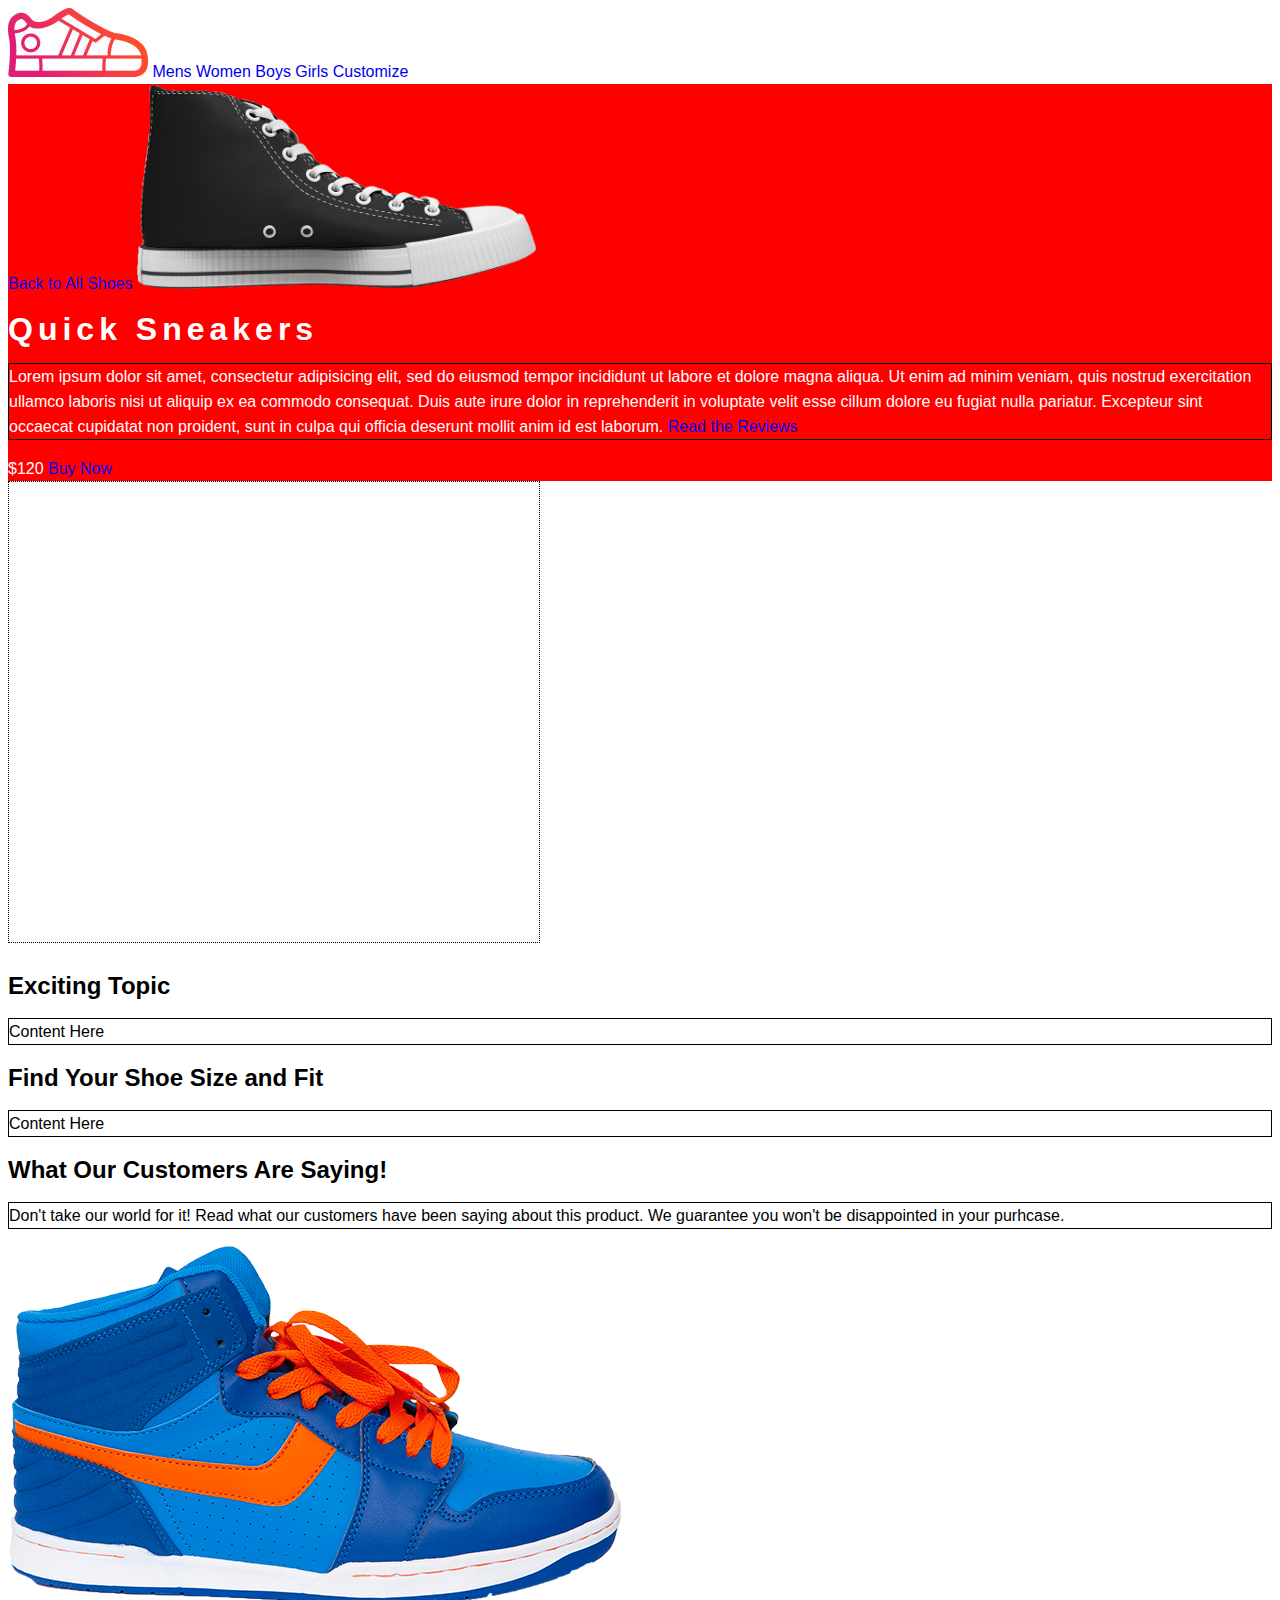
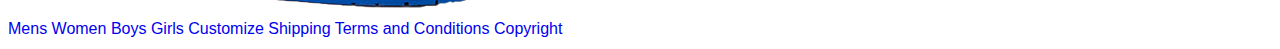
==== hw.html @ f8748edc "hw" ====
<!DOCTYPE html>
<html>
  <head>
    <meta charset="utf-8">
    <title> My Page </title>
    <link rel="stylesheet" href="hw.css"/>
  </head>
  <body>
      <header>
          <nav>
            <img src="images/logo.jpg">
            <a href="#">Mens</a>
            <a href="#">Women</a>
            <a href="#">Boys</a>
            <a href="#">Girls</a>
            <a href="#">Customize</a>
          </nav>
      </header>
      <section class="Section-1">
        <a href="#">
          Back to All Shoes
        </a>
        <img src="images/shoe1.png" class="shoe-1" alt="Image of a Converse Sneaker"/>
        <h1>Quick Sneakers</h1>
        <p>
          Lorem ipsum dolor sit amet, consectetur adipisicing elit, sed do eiusmod
          tempor incididunt ut labore et dolore magna aliqua. Ut enim ad minim veniam,
          quis nostrud exercitation ullamco laboris nisi ut aliquip ex ea commodo consequat.
          Duis aute irure dolor in reprehenderit in voluptate velit esse cillum dolore
          eu fugiat nulla pariatur. Excepteur sint occaecat cupidatat non proident,
          sunt in culpa qui officia deserunt mollit anim id est laborum.
          <a href="#">Read the Reviews</a>
        </p>
<div>
  $120
  <a href="#">Buy Now</a>
</div>
      </section>
      <div class="box-model-example">
      </div>
      <section class="Section-2">
        <h2> Exciting Topic </h2>
        <p>
        Content Here
        </p>
      </section>
      <section>
        <h2> Find Your Shoe Size and Fit </h2>
        <p>
        Content Here
        </p>
      </section>
      <section>
        <h2> What Our Customers Are Saying! </h2>
        <p>
        Don't take our world for it! Read what our customers have been saying about this product. We guarantee you won't be disappointed in your purhcase.
        </p>
      </section
      <section class="Section-3">
        <img src="images/shoe2.png"/>
      </section>
    <footer>
      <nav>
        <a href="#">Mens</a>
        <a href="#">Women</a>
        <a href="#">Boys</a>
        <a href="#">Girls</a>
        <a href="#">Customize</a>
        <a href="#">Shipping</a>
        <a href="#">Terms and Conditions</a>
        <a href="#">Copyright</a>
      </nav>
    </footer>
  </body>
</html>
---- hw.css ----
body {
  font-family: sans-serif;
  line-height: 25px;
}


.Section-1{
  background-color: red;
  color: white;
}
.shoe-1{
  width: 400px;
}

h1 {
  letter-spacing: 5px;
}

a {
  text-decoration: none;
}

.exampletag {
  line-height: 40px;
  text-transform: capitalize;
  padding: 25px 10px;
  margin:10px 5px 5px 8px;
  /*if you do one element it does top, bottom, left and right.
  When you do two values for that, like example the first two are top and bottom, second two are left and right */
  /*Use control / to comment out a comment*/
}


p {
  border: 1px solid black;
}

.box-model-example{
  border:1px dotted black;
  width: 500px;
  height:400px;
  padding-top: 60px;
  padding-left: 30px;
  margin-bottom: 30px;
  margin-right: 40px;
  /*height: 400+60+30=490 total height of this element (2 to account for top and bottom border px)*/
  /*width: 500 +30+40=570 (2 more to account for right and left border px)*/
}
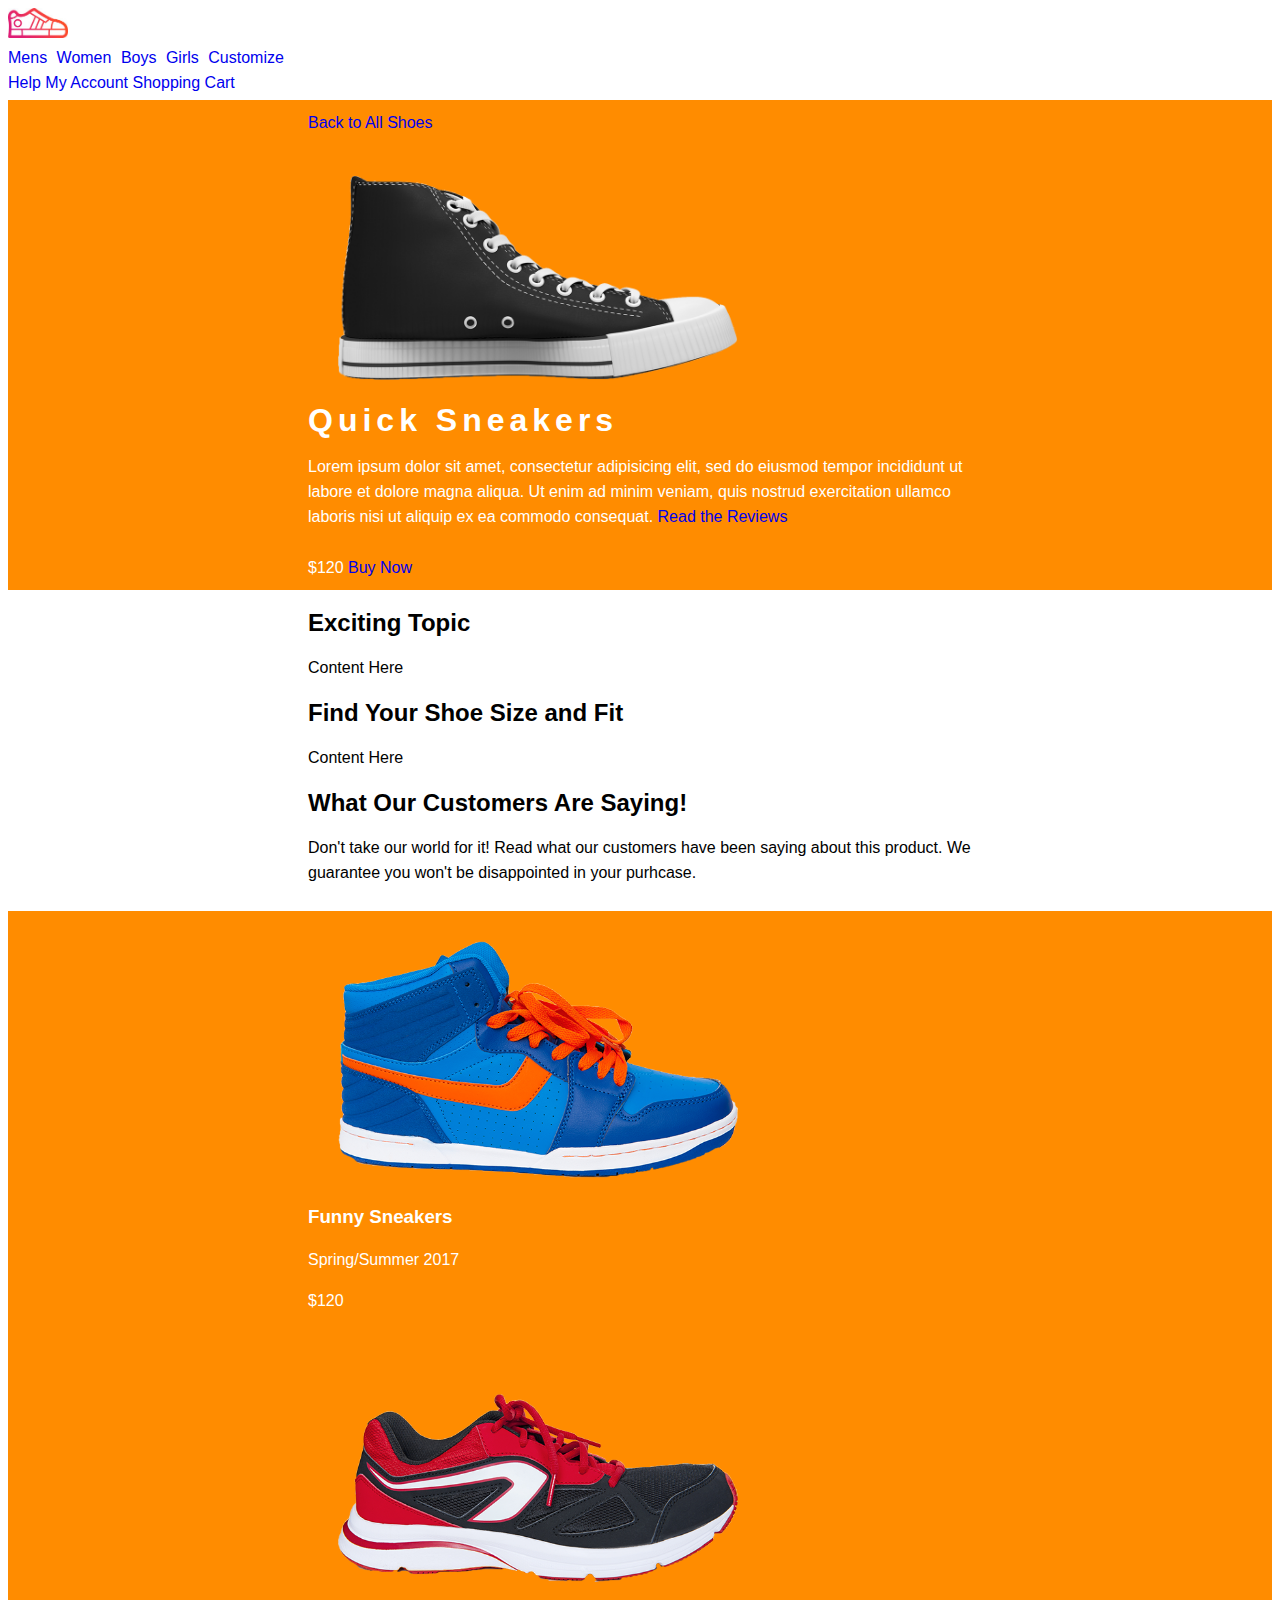
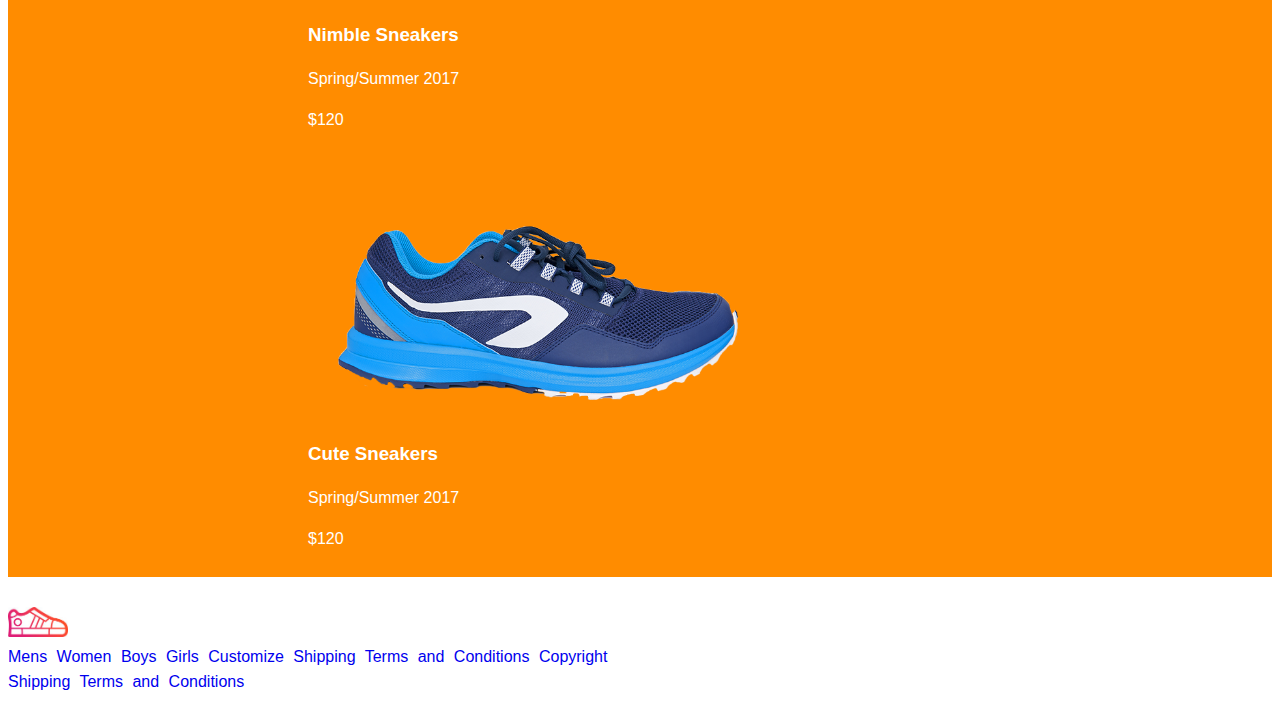
==== commit 051763d3: "hw" ====
--- a/hw.html
+++ b/hw.html
@@ -8,36 +8,42 @@
   <body>
       <header>
           <nav>
-            <img src="images/logo.jpg">
+            <img src="images/logo.jpg" class="shoe-nav-logo"/>
+          </nav>
+          <nav class="top-nav">
             <a href="#">Mens</a>
             <a href="#">Women</a>
             <a href="#">Boys</a>
             <a href="#">Girls</a>
             <a href="#">Customize</a>
           </nav>
+          <nav class="second-top-nav">
+            <a href="#">Help</a>
+            <a href="#">My Account</a>
+            <a href="#"> Shopping Cart </a>
+          </nav>
       </header>
       <section class="Section-1">
-        <a href="#">
+        <div>
+        <a href="#" class="back-to-all-shoes">
           Back to All Shoes
         </a>
+        <div></div>
         <img src="images/shoe1.png" class="shoe-1" alt="Image of a Converse Sneaker"/>
         <h1>Quick Sneakers</h1>
         <p>
           Lorem ipsum dolor sit amet, consectetur adipisicing elit, sed do eiusmod
           tempor incididunt ut labore et dolore magna aliqua. Ut enim ad minim veniam,
           quis nostrud exercitation ullamco laboris nisi ut aliquip ex ea commodo consequat.
-          Duis aute irure dolor in reprehenderit in voluptate velit esse cillum dolore
-          eu fugiat nulla pariatur. Excepteur sint occaecat cupidatat non proident,
-          sunt in culpa qui officia deserunt mollit anim id est laborum.
           <a href="#">Read the Reviews</a>
         </p>
+      </div>
 <div>
   $120
   <a href="#">Buy Now</a>
 </div>
       </section>
-      <div class="box-model-example">
-      </div>
+      <div>
       <section class="Section-2">
         <h2> Exciting Topic </h2>
         <p>
@@ -55,11 +61,28 @@
         <p>
         Don't take our world for it! Read what our customers have been saying about this product. We guarantee you won't be disappointed in your purhcase.
         </p>
-      </section
+      </div>
+      </section>
       <section class="Section-3">
-        <img src="images/shoe2.png"/>
+        <div>
+        <img src="images/shoe2.png" class="shoe-1"/>
+        <h3> Funny Sneakers </h3>
+        <p> Spring/Summer 2017 </p>
+        <p> $120 </p>
+        <img src="images/shoe3.png" class="shoe-1"/>
+        <h3> Nimble Sneakers </h3>
+        <p> Spring/Summer 2017 </p>
+        <p> $120 </p>
+        <img src="images/shoe4.png" class="shoe-1"/>
+        <h3> Cute Sneakers </h3>
+        <p> Spring/Summer 2017 </p>
+        <p> $120 </p>
+      </div>
       </section>
-    <footer>
+    <footer class="footer">
+      <nav>
+        <img src="images/logo.jpg" class="shoe-nav-logo"/>
+      </nav>
       <nav>
         <a href="#">Mens</a>
         <a href="#">Women</a>
@@ -70,6 +93,9 @@
         <a href="#">Terms and Conditions</a>
         <a href="#">Copyright</a>
       </nav>
+      <nav>
+        <a href="#">Shipping</a>
+        <a href="#">Terms and Conditions</a>
     </footer>
   </body>
 </html>
--- a/hw.css
+++ b/hw.css
@@ -3,13 +3,42 @@
   line-height: 25px;
 }
 
+.shoe-nav-logo{
+  width: 60px;
+  height: 30px;
+}
+.top-nav{
+  word-spacing: 5px;
+}
 
+.second-top-nav{
+  margin-bottom: 5px;
+}
 .Section-1{
-  background-color: red;
+  background-color: darkorange;
   color: white;
 }
+
+.back-to-all-shoes{
+  display: block;
+  padding-top: 10px;
+}
+
 .shoe-1{
   width: 400px;
+  margin-left:30px;
+  margin-top: 30px;
+}
+
+.Section-3{
+  background-color: darkorange;
+  color: white;
+}
+
+.footer{
+  display: block;
+  padding-top: 30px;
+  word-spacing: 5px;
 }
 
 h1 {
@@ -20,29 +49,37 @@
   text-decoration: none;
 }
 
-.exampletag {
+p {
+}
+
+div{
+  text-align: left;
+  margin-left: 300px;
+  margin-right: 300px;
+  padding-bottom: 10px;
+}
+
+/*.exampletag {
   line-height: 40px;
   text-transform: capitalize;
   padding: 25px 10px;
-  margin:10px 5px 5px 8px;
+  margin:10px 5px 5px 8px;*/
   /*if you do one element it does top, bottom, left and right.
   When you do two values for that, like example the first two are top and bottom, second two are left and right */
   /*Use control / to comment out a comment*/
-}
 
 
-p {
-  border: 1px solid black;
-}
 
-.box-model-example{
+
+
+/*.box-model-example{
   border:1px dotted black;
   width: 500px;
   height:400px;
   padding-top: 60px;
   padding-left: 30px;
   margin-bottom: 30px;
-  margin-right: 40px;
+  margin-right: 40px;*/
   /*height: 400+60+30=490 total height of this element (2 to account for top and bottom border px)*/
   /*width: 500 +30+40=570 (2 more to account for right and left border px)*/
 }
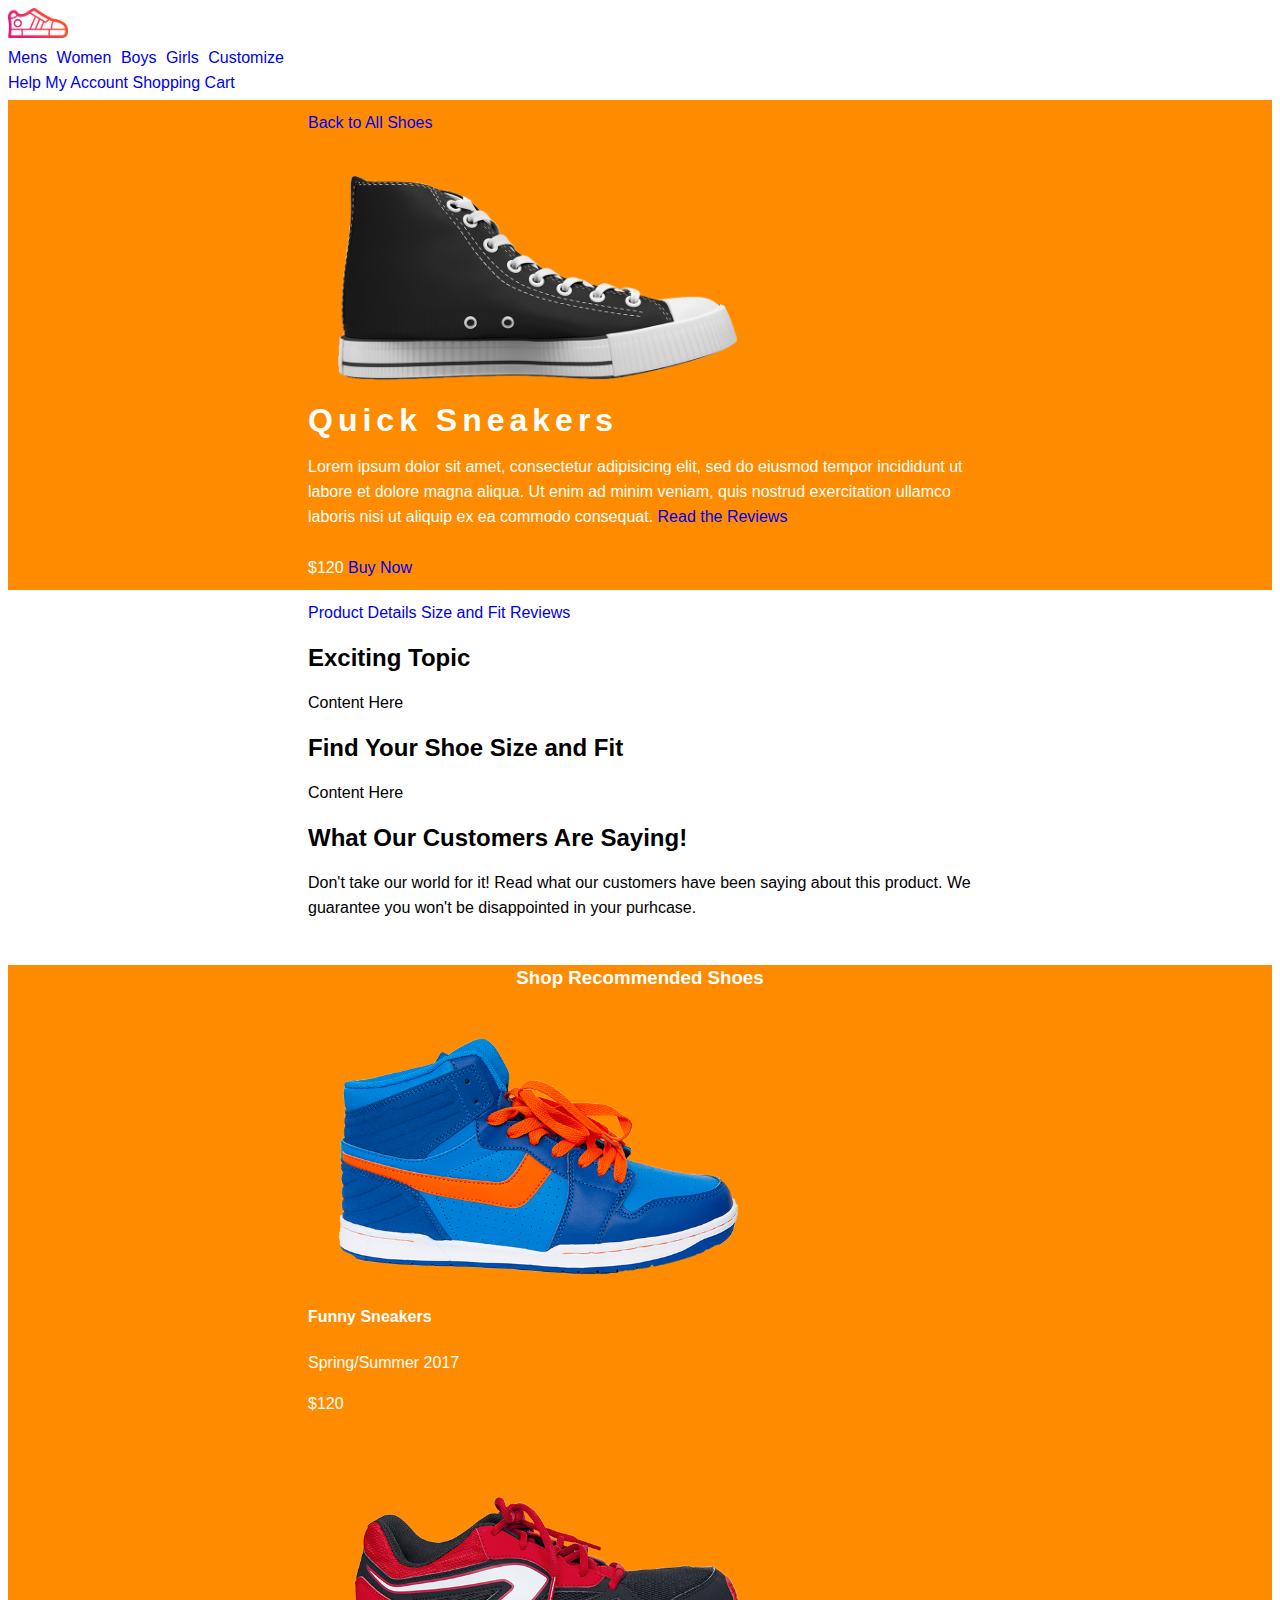
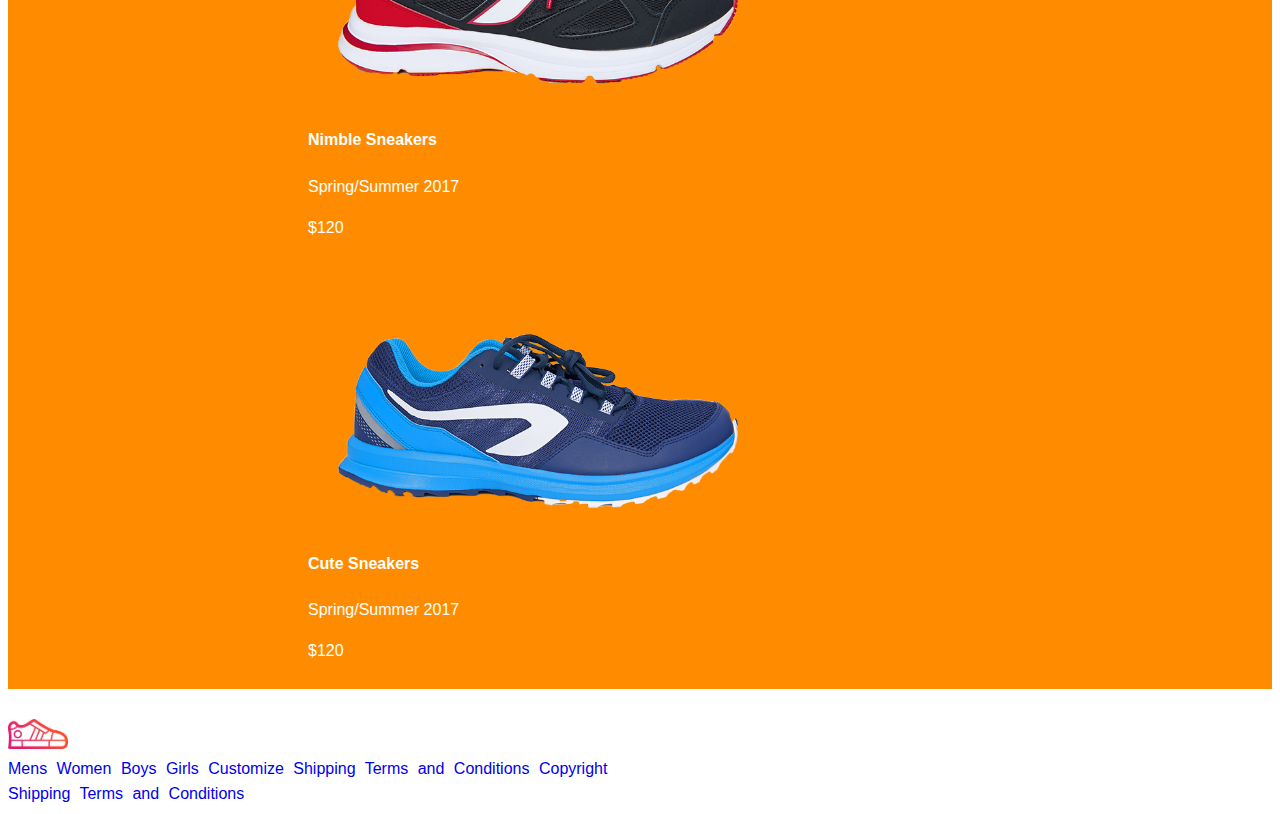
==== commit c06f090c: "hw" ====
--- a/hw.html
+++ b/hw.html
@@ -45,6 +45,11 @@
       </section>
       <div>
       <section class="Section-2">
+        <nav class="nav-2">
+          <a href="#">Product Details</a>
+          <a href="#">Size and Fit</a>
+          <a href="#">Reviews</a>
+        </nav>
         <h2> Exciting Topic </h2>
         <p>
         Content Here
@@ -64,17 +69,18 @@
       </div>
       </section>
       <section class="Section-3">
+        <h3> Shop Recommended Shoes </h3>
         <div>
         <img src="images/shoe2.png" class="shoe-1"/>
-        <h3> Funny Sneakers </h3>
+        <h4> Funny Sneakers </h3>
         <p> Spring/Summer 2017 </p>
         <p> $120 </p>
         <img src="images/shoe3.png" class="shoe-1"/>
-        <h3> Nimble Sneakers </h3>
+        <h4> Nimble Sneakers </h3>
         <p> Spring/Summer 2017 </p>
         <p> $120 </p>
         <img src="images/shoe4.png" class="shoe-1"/>
-        <h3> Cute Sneakers </h3>
+        <h4> Cute Sneakers </h3>
         <p> Spring/Summer 2017 </p>
         <p> $120 </p>
       </div>
--- a/hw.css
+++ b/hw.css
@@ -30,6 +30,11 @@
   margin-top: 30px;
 }
 
+.nav-2{
+  display: block;
+  padding-top: 10px;
+}
+
 .Section-3{
   background-color: darkorange;
   color: white;
@@ -43,6 +48,10 @@
 
 h1 {
   letter-spacing: 5px;
+}
+
+h3{
+  text-align: center;
 }
 
 a {
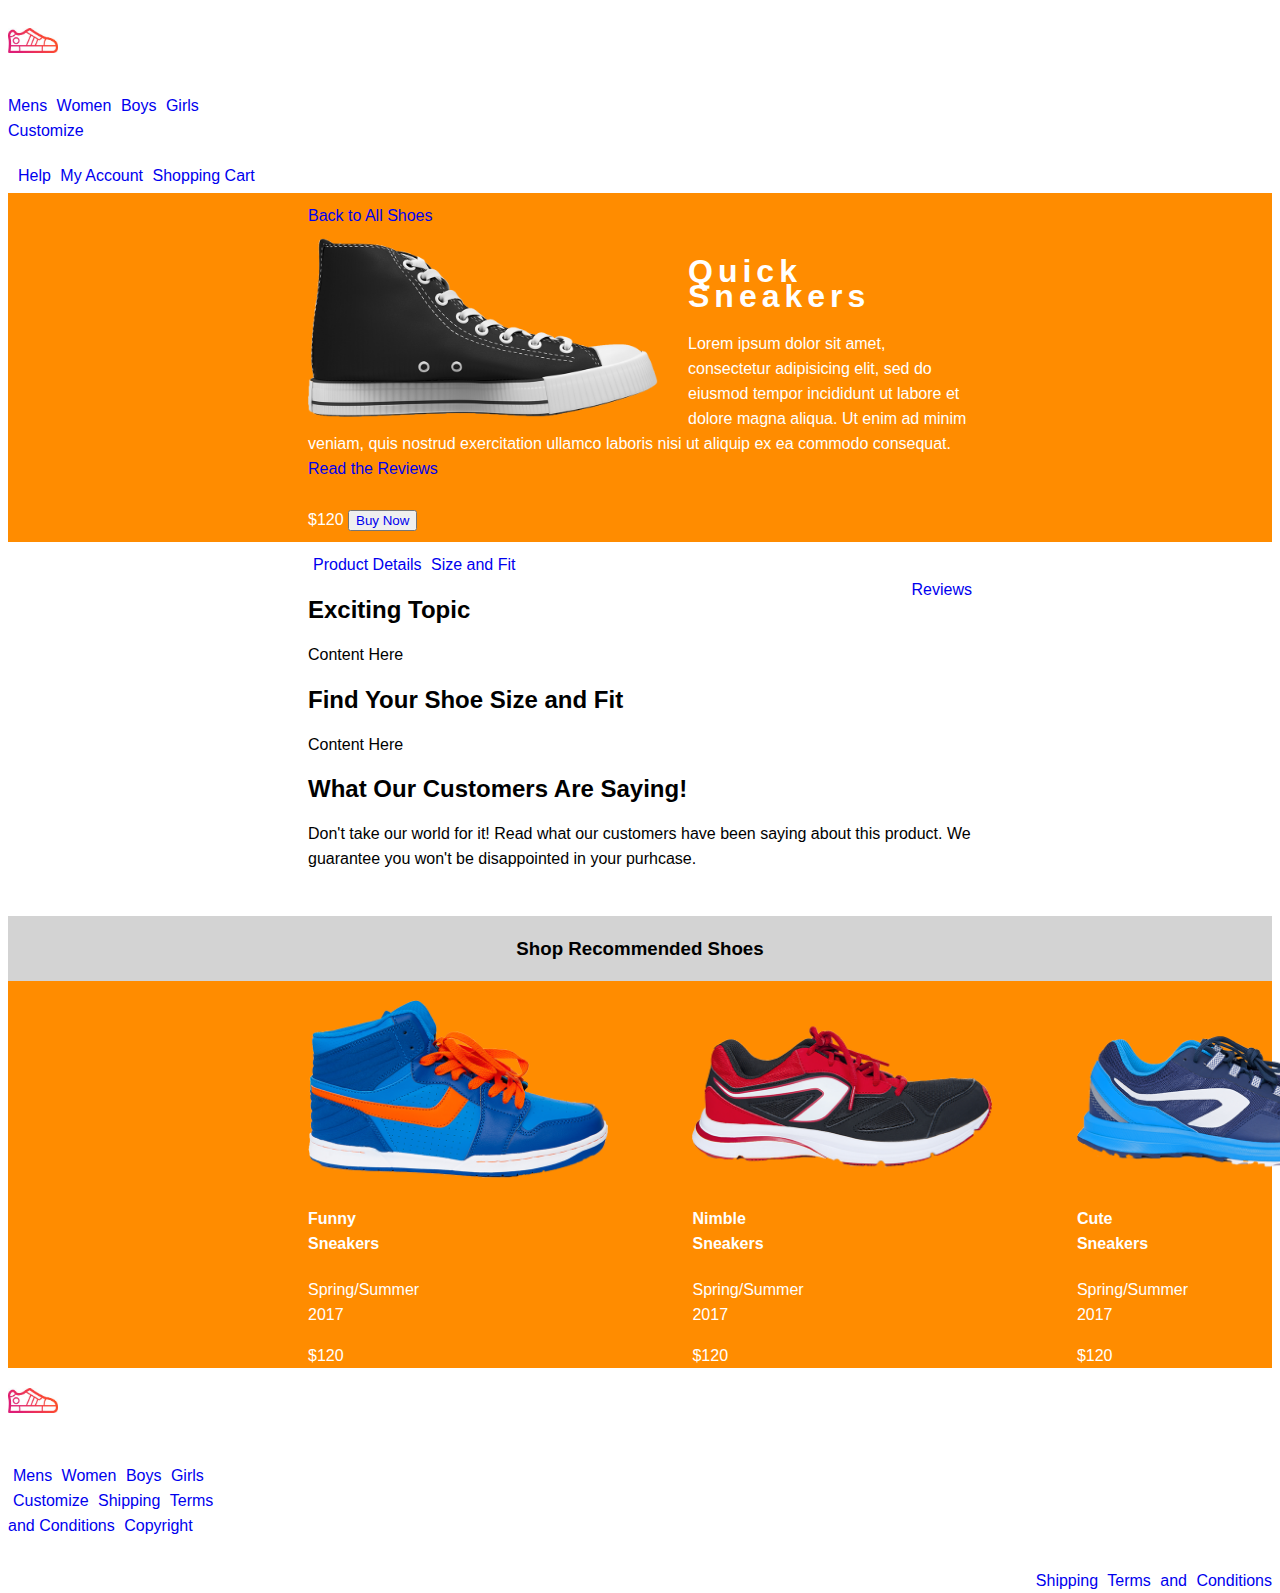
==== commit 67de3ffc: "hw3" ====
--- a/hw.html
+++ b/hw.html
@@ -40,14 +40,16 @@
       </div>
 <div>
   $120
-  <a href="#">Buy Now</a>
+<button><a href="#">Buy Now</a></button>
 </div>
       </section>
       <div>
-      <section class="Section-2">
+      <section>
         <nav class="nav-2">
           <a href="#">Product Details</a>
           <a href="#">Size and Fit</a>
+        </nav>
+        <nav class="nav-2-a">
           <a href="#">Reviews</a>
         </nav>
         <h2> Exciting Topic </h2>
@@ -70,26 +72,35 @@
       </section>
       <section class="Section-3">
         <h3> Shop Recommended Shoes </h3>
-        <div>
-        <img src="images/shoe2.png" class="shoe-1"/>
-        <h4> Funny Sneakers </h3>
-        <p> Spring/Summer 2017 </p>
-        <p> $120 </p>
-        <img src="images/shoe3.png" class="shoe-1"/>
-        <h4> Nimble Sneakers </h3>
-        <p> Spring/Summer 2017 </p>
-        <p> $120 </p>
-        <img src="images/shoe4.png" class="shoe-1"/>
-        <h4> Cute Sneakers </h3>
+
+        <div class="shoe-2">
+        <img src="images/shoe2.png" class="shoe-2-a"/>
+        <h4> Funny Sneakers </h4>
         <p> Spring/Summer 2017 </p>
         <p> $120 </p>
       </div>
-      </section>
-    <footer class="footer">
+
+      <div class="shoe-3">
+        <img src="images/shoe3.png" class="shoe-3-a"/>
+        <h4> Nimble Sneakers </h4>
+        <p> Spring/Summer 2017 </p>
+        <p> $120 </p>
+      </div>
+
+        <div class="shoe-4">
+        <img src="images/shoe4.png" class="shoe-4-a"/>
+        <h4> Cute Sneakers </h4>
+        <p> Spring/Summer 2017 </p>
+        <p> $120 </p>
+      </div>
+
+</section>
+
+    <footer>
       <nav>
         <img src="images/logo.jpg" class="shoe-nav-logo"/>
       </nav>
-      <nav>
+      <nav class="footer">
         <a href="#">Mens</a>
         <a href="#">Women</a>
         <a href="#">Boys</a>
@@ -99,9 +110,10 @@
         <a href="#">Terms and Conditions</a>
         <a href="#">Copyright</a>
       </nav>
-      <nav>
+      <nav class="second-footer">
         <a href="#">Shipping</a>
         <a href="#">Terms and Conditions</a>
+      </nav>
     </footer>
   </body>
 </html>
--- a/hw.css
+++ b/hw.css
@@ -4,16 +4,31 @@
 }
 
 .shoe-nav-logo{
-  width: 60px;
-  height: 30px;
+  width: 50px;
+  height: 25px;
+  display: inline-block;
+  float: left;
+  margin-bottom: 20px;
+  margin-top: 20px;
+  margin-right: 10px;
 }
 .top-nav{
   word-spacing: 5px;
+  display: inline-block;
+  margin-right: 1050px;
+  margin-bottom: 20px;
+  margin-top: 20px;
 }
 
 .second-top-nav{
   margin-bottom: 5px;
+  display: inline-block;
+  margin-left: 5px;
 }
+.second-top-nav a {
+  margin-left: 5px;
+}
+
 .Section-1{
   background-color: darkorange;
   color: white;
@@ -25,9 +40,9 @@
 }
 
 .shoe-1{
-  width: 400px;
-  margin-left:30px;
-  margin-top: 30px;
+  width: 350px;
+  margin-right:30px;
+  float: left;
 }
 
 .nav-2{
@@ -35,15 +50,83 @@
   padding-top: 10px;
 }
 
+.nav-2 a {
+  margin-left: 5px;
+}
+
+.nav-2-a{
+float: right
+}
+
 .Section-3{
   background-color: darkorange;
   color: white;
 }
 
+.shoe-2{
+  width: 50px;
+  height: 100px;
+  margin-right:30px;
+  display: inline-block;
+}
+
+.shoe-3{
+  width: 50px;
+  height: 100px;
+  margin-right:30px;
+  display: inline-block;
+}
+
+.shoe-4{
+  width: 50px;
+  height: 100px;
+  margin-right:30px;
+  display: inline-block;
+}
+
+.shoe-2-a{
+  width: 300px;
+  margin-right:30px;
+  display: inline-block;
+}
+
+.shoe-3-a{
+  width: 300px;
+  margin-right:30px;
+  display: inline-block;
+}
+
+.shoe-4-a{
+  width: 300px;
+  margin-right:30px;
+  display: inline-block;
+}
+
+.shoes-section{
+  display: inline;
+  margin-right:30px;
+}
+
+
+.all-footer{
+  display: inline;
+}
+
 .footer{
-  display: block;
-  padding-top: 30px;
+  margin-top: 30px;
+  margin-right: 1050px;
+  display: inline-block;
+}
+
+.footer a {
+  margin-left: 5px;
+}
+
+.second-footer{
+  margin-top: 30px;
   word-spacing: 5px;
+  float: right;
+  display: inline-block;
 }
 
 h1 {
@@ -52,7 +135,12 @@
 
 h3{
   text-align: center;
+  background-color: lightgray;
+  color: black;
+  padding-top: 20px;
+  padding-bottom: 20px;
 }
+
 
 a {
   text-decoration: none;
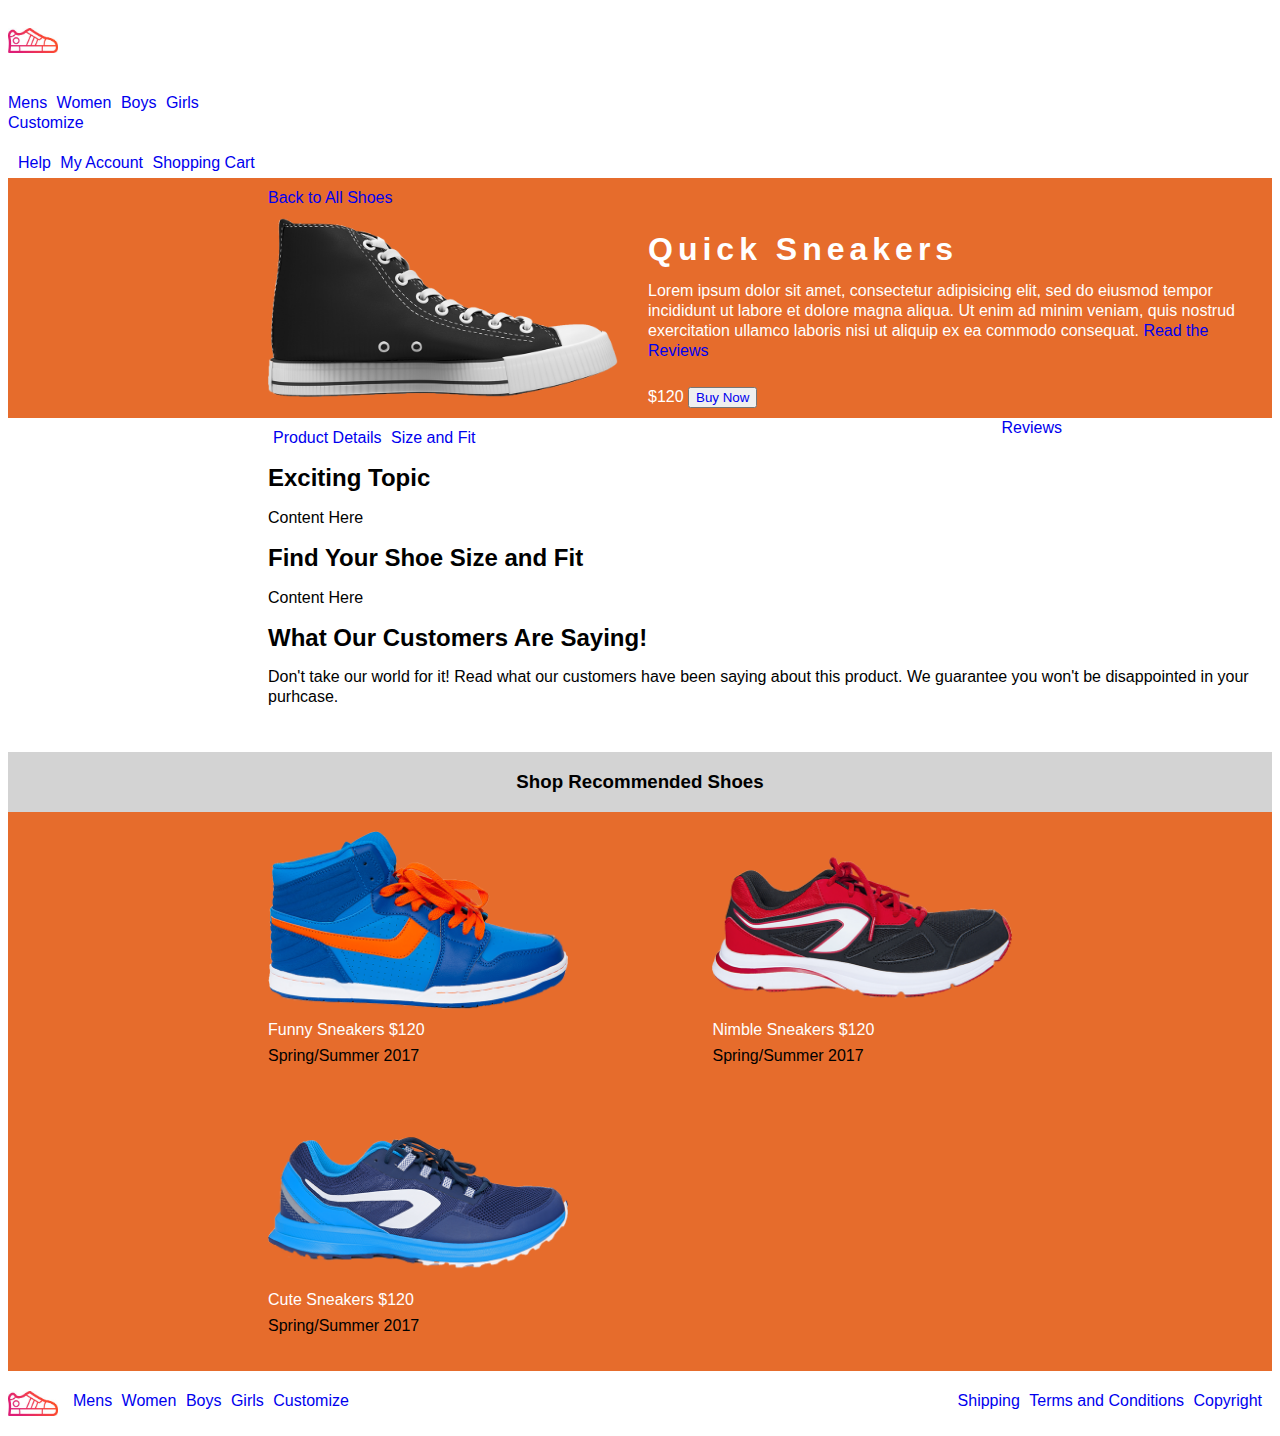
==== commit 73cb8b88: "hw4" ====
--- a/hw.html
+++ b/hw.html
@@ -73,29 +73,22 @@
       <section class="Section-3">
         <h3> Shop Recommended Shoes </h3>
 
-        <div class="shoe-2">
-        <img src="images/shoe2.png" class="shoe-2-a"/>
-        <h4> Funny Sneakers </h4>
-        <p> Spring/Summer 2017 </p>
-        <p> $120 </p>
+      <div class="shoe-2">
+        <img src="images/shoe2.png" class="shoe-2-picture"/>
+        <p> Funny Sneakers $120 </p>
+        <p2> Spring/Summer 2017 </p2>
       </div>
-
       <div class="shoe-3">
-        <img src="images/shoe3.png" class="shoe-3-a"/>
-        <h4> Nimble Sneakers </h4>
-        <p> Spring/Summer 2017 </p>
-        <p> $120 </p>
+        <img src="images/shoe3.png" class="shoe-3-picture"/>
+        <p> Nimble Sneakers $120 </p>
+        <p2> Spring/Summer 2017 </p2>
       </div>
-
-        <div class="shoe-4">
-        <img src="images/shoe4.png" class="shoe-4-a"/>
-        <h4> Cute Sneakers </h4>
-        <p> Spring/Summer 2017 </p>
-        <p> $120 </p>
+      <div class="shoe-4">
+        <img src="images/shoe4.png" class="shoe-4-picture"/>
+        <p> Cute Sneakers $120</p>
+        <p2> Spring/Summer 2017 </p2>
       </div>
-
 </section>
-
     <footer>
       <nav>
         <img src="images/logo.jpg" class="shoe-nav-logo"/>
@@ -106,14 +99,12 @@
         <a href="#">Boys</a>
         <a href="#">Girls</a>
         <a href="#">Customize</a>
+      </nav>
+      <nav class="second-footer">
         <a href="#">Shipping</a>
         <a href="#">Terms and Conditions</a>
         <a href="#">Copyright</a>
       </nav>
-      <nav class="second-footer">
-        <a href="#">Shipping</a>
-        <a href="#">Terms and Conditions</a>
-      </nav>
     </footer>
   </body>
 </html>
--- a/hw.css
+++ b/hw.css
@@ -1,6 +1,6 @@
 body {
   font-family: sans-serif;
-  line-height: 25px;
+  line-height: 20px;
 }
 
 .shoe-nav-logo{
@@ -30,8 +30,9 @@
 }
 
 .Section-1{
-  background-color: darkorange;
+  background-color: #E66C2C;
   color: white;
+  height: 240px;
 }
 
 .back-to-all-shoes{
@@ -46,7 +47,7 @@
 }
 
 .nav-2{
-  display: block;
+  display: inline-block;
   padding-top: 10px;
 }
 
@@ -55,78 +56,81 @@
 }
 
 .nav-2-a{
-float: right
+float: right;
+display: inline-block;
+padding-right: 200px;
 }
 
 .Section-3{
-  background-color: darkorange;
+  background-color: #E66C2C;
   color: white;
 }
 
 .shoe-2{
-  width: 50px;
-  height: 100px;
-  margin-right:30px;
+  width: 170px;
+  height: 260px;
+  display: inline-block;
+  text-align: left;
+  line-height: 10px;
+}
+
+.shoe-2-picture{
+  width: 300px;
   display: inline-block;
 }
 
 .shoe-3{
-  width: 50px;
-  height: 100px;
-  margin-right:30px;
+  width: 170px;
+  height: 260px;
+  display: inline-block;
+  line-height: 10px;
+}
+
+.shoe-3-picture{
+  width: 300px;
   display: inline-block;
 }
 
 .shoe-4{
-  width: 50px;
-  height: 100px;
-  margin-right:30px;
+  width: 170px;
+  height: 260px;
   display: inline-block;
+  line-height: 10px;
 }
 
-.shoe-2-a{
+.shoe-4-picture{
   width: 300px;
-  margin-right:30px;
-  display: inline-block;
-}
-
-.shoe-3-a{
-  width: 300px;
-  margin-right:30px;
-  display: inline-block;
-}
-
-.shoe-4-a{
-  width: 300px;
-  margin-right:30px;
   display: inline-block;
 }
 
 .shoes-section{
   display: inline;
-  margin-right:30px;
 }
-
 
 .all-footer{
   display: inline;
 }
 
 .footer{
-  margin-top: 30px;
-  margin-right: 1050px;
+  /*margin-right: 1050px;*/
   display: inline-block;
+  margin-bottom: 5px;
+  margin-top: 20px;
 }
 
 .footer a {
   margin-left: 5px;
 }
+.second-footer a {
+  margin-left: 5px;
+}
 
 .second-footer{
-  margin-top: 30px;
-  word-spacing: 5px;
+  margin-bottom: 5px;
+  margin-top: 20px;
   float: right;
   display: inline-block;
+  margin-right:10px;
 }
 
 h1 {
@@ -151,9 +155,14 @@
 
 div{
   text-align: left;
-  margin-left: 300px;
-  margin-right: 300px;
+  margin-left: 10px;
+  margin-right: 10px;
   padding-bottom: 10px;
+  padding-left: 250px;
+}
+
+p2{
+  color: black;
 }
 
 /*.exampletag {
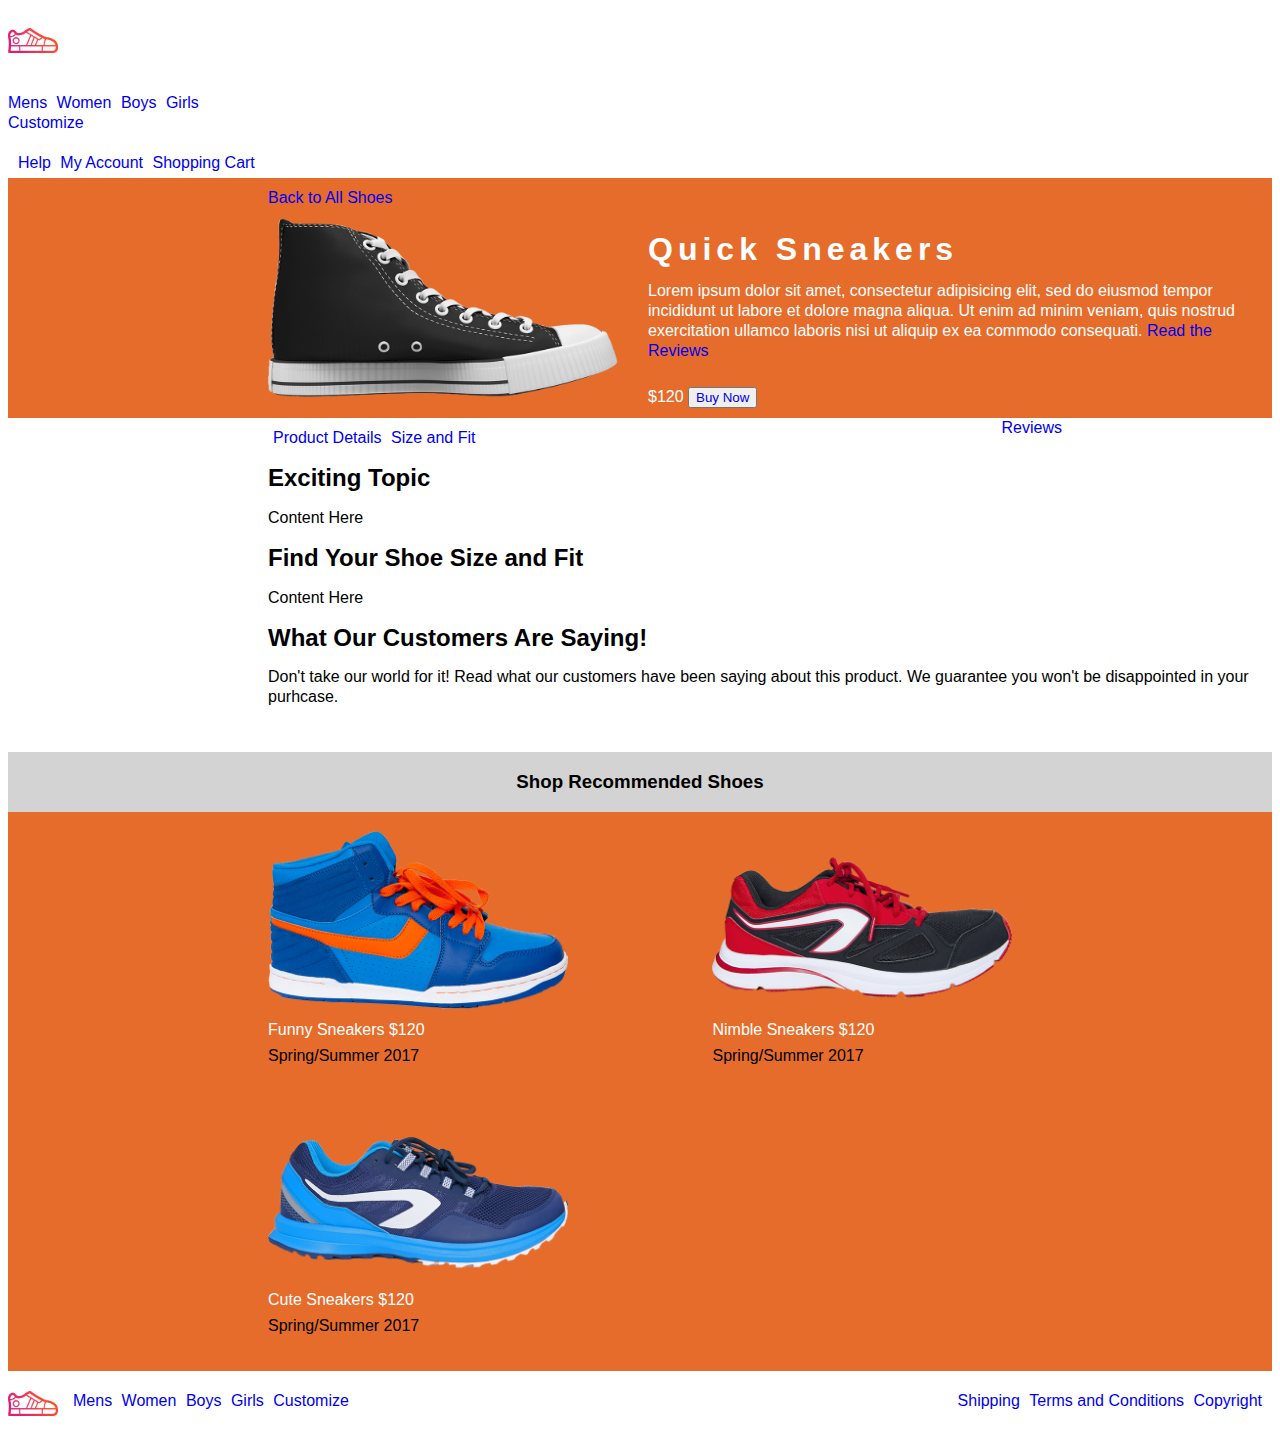
==== commit 8a245281: "Latest Code" ====
--- a/hw.html
+++ b/hw.html
@@ -34,7 +34,7 @@
         <p>
           Lorem ipsum dolor sit amet, consectetur adipisicing elit, sed do eiusmod
           tempor incididunt ut labore et dolore magna aliqua. Ut enim ad minim veniam,
-          quis nostrud exercitation ullamco laboris nisi ut aliquip ex ea commodo consequat.
+          quis nostrud exercitation ullamco laboris nisi ut aliquip ex ea commodo consequati.
           <a href="#">Read the Reviews</a>
         </p>
       </div>
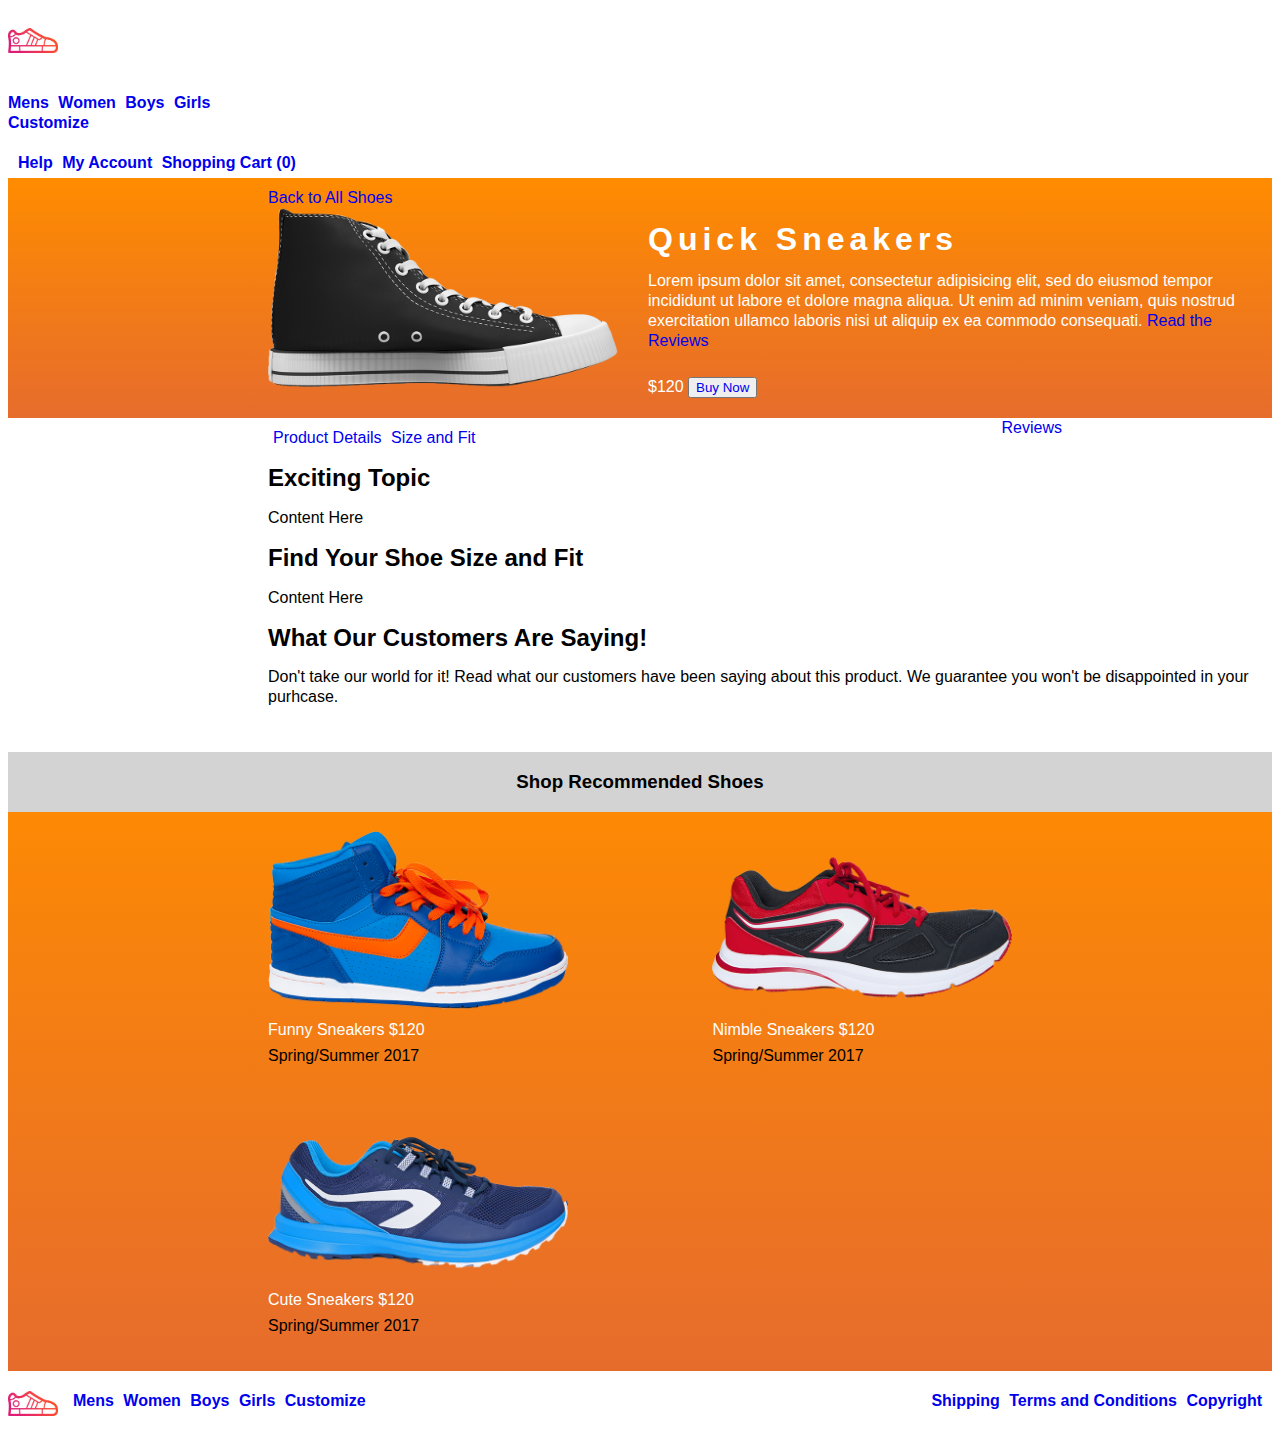
==== commit 60c291c0: "day 6" ====
--- a/hw.html
+++ b/hw.html
@@ -20,7 +20,7 @@
           <nav class="second-top-nav">
             <a href="#">Help</a>
             <a href="#">My Account</a>
-            <a href="#"> Shopping Cart </a>
+            <a href="#"> Shopping Cart (0)</a>
           </nav>
       </header>
       <section class="Section-1">
@@ -28,7 +28,6 @@
         <a href="#" class="back-to-all-shoes">
           Back to All Shoes
         </a>
-        <div></div>
         <img src="images/shoe1.png" class="shoe-1" alt="Image of a Converse Sneaker"/>
         <h1>Quick Sneakers</h1>
         <p>
@@ -38,7 +37,7 @@
           <a href="#">Read the Reviews</a>
         </p>
       </div>
-<div>
+<div class = "buynow">
   $120
 <button><a href="#">Buy Now</a></button>
 </div>
@@ -106,5 +105,6 @@
         <a href="#">Copyright</a>
       </nav>
     </footer>
+   <script src="hw.js"></script>
   </body>
 </html>
--- a/hw.css
+++ b/hw.css
@@ -11,26 +11,29 @@
   margin-bottom: 20px;
   margin-top: 20px;
   margin-right: 10px;
+  text-decoration: none;
 }
 .top-nav{
   word-spacing: 5px;
   display: inline-block;
-  margin-right: 1050px;
+  margin-right: 1000px;
   margin-bottom: 20px;
   margin-top: 20px;
+  font-weight: bold;
 }
 
 .second-top-nav{
   margin-bottom: 5px;
   display: inline-block;
   margin-left: 5px;
+  font-weight: bold;
 }
 .second-top-nav a {
   margin-left: 5px;
 }
 
 .Section-1{
-  background-color: #E66C2C;
+  background: linear-gradient(darkorange, #E66C2C);
   color: white;
   height: 240px;
 }
@@ -62,7 +65,7 @@
 }
 
 .Section-3{
-  background-color: #E66C2C;
+  background: linear-gradient(darkorange, #E66C2C);
   color: white;
 }
 
@@ -116,6 +119,7 @@
   display: inline-block;
   margin-bottom: 5px;
   margin-top: 20px;
+  font-weight: bold;
 }
 
 .footer a {
@@ -131,6 +135,7 @@
   float: right;
   display: inline-block;
   margin-right:10px;
+  font-weight: bold;
 }
 
 h1 {
